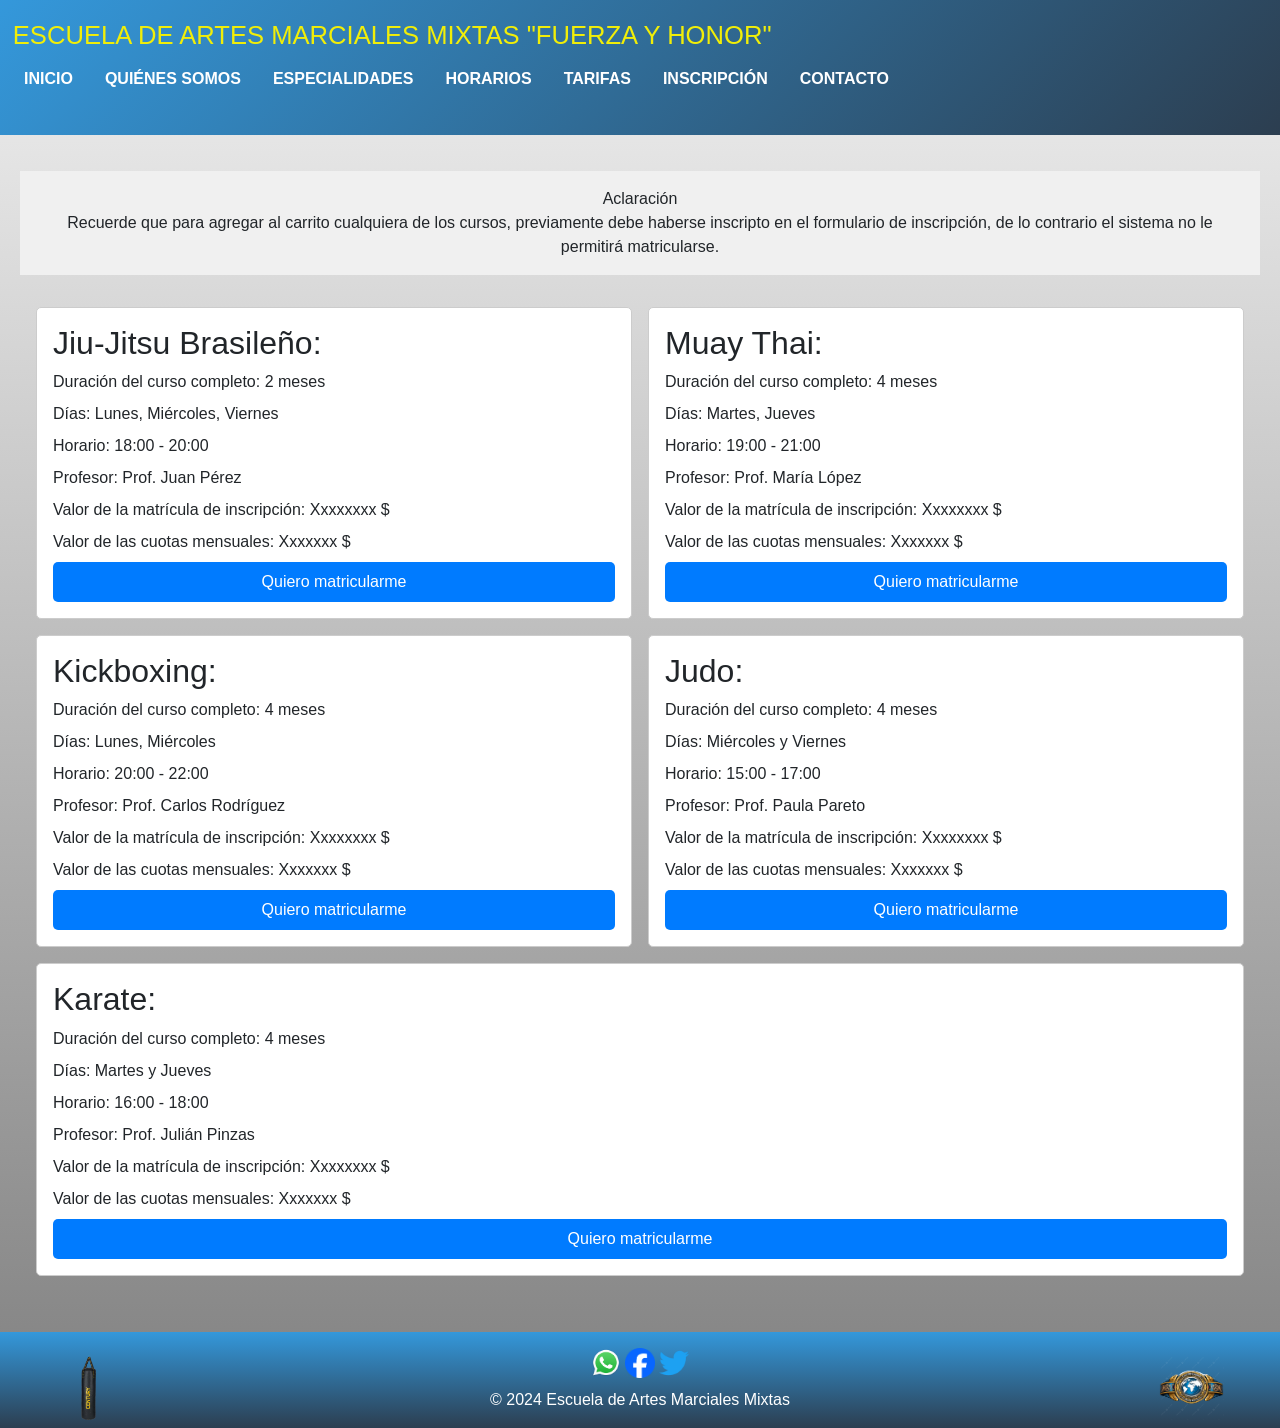
==== Tarifas/Tarifas.html @ 2010faba "first commit" ====
<!DOCTYPE html>
<html lang="es">

<head>
    <meta charset="UTF-8">
    <meta name="viewport" content="width=device-width, initial-scale=1.0">
    <title>Escuela de Artes Marciales Mixtas</title>
    <link rel="stylesheet" href="../estilos-generales.css">
    <link rel="stylesheet" href="./tarifas.css">
    <link rel="stylesheet" href="https://stackpath.bootstrapcdn.com/bootstrap/4.5.2/css/bootstrap.min.css">

    
    <link rel="icon"
        href="./imagenes/png-clipart-wwe-championship-world-heavyweight-championship-championship-belt-professional-wrestling-championship-boxing-professional-wrestling-gold.ico">

</head>

<body class="index-body">

    <header>
       
    </header>

    <main>
        <p class="aclaracion">Aclaración<br>Recuerde que para agregar al carrito cualquiera de los cursos, previamente debe haberse inscripto en el formulario de inscripción, de lo contrario el sistema no le permitirá matricularse.</p>
        
        <div class="grid-container">
            <div class="course">
                <h2>Jiu-Jitsu Brasileño:</h2>
                <p>Duración del curso completo: 2 meses</p>
                <p>Días: Lunes, Miércoles, Viernes</p>
                <p>Horario: 18:00 - 20:00</p>
                <p>Profesor: Prof. Juan Pérez</p>
                <p>Valor de la matrícula de inscripción: Xxxxxxxx $</p>
                <p>Valor de las cuotas mensuales: Xxxxxxx $</p>
                <button>Quiero matricularme</button>
            </div>
            <div class="course">
                <h2>Muay Thai:</h2>
                <p>Duración del curso completo: 4 meses</p>
                <p>Días: Martes, Jueves</p>
                <p>Horario: 19:00 - 21:00</p>
                <p>Profesor: Prof. María López</p>
                <p>Valor de la matrícula de inscripción: Xxxxxxxx $</p>
                <p>Valor de las cuotas mensuales: Xxxxxxx $</p>
                <button>Quiero matricularme</button>
            </div>
            <div class="course">
                <h2>Kickboxing:</h2>
                <p>Duración del curso completo: 4 meses</p>
                <p>Días: Lunes, Miércoles</p>
                <p>Horario: 20:00 - 22:00</p>
                <p>Profesor: Prof. Carlos Rodríguez</p>
                <p>Valor de la matrícula de inscripción: Xxxxxxxx $</p>
                <p>Valor de las cuotas mensuales: Xxxxxxx $</p>
                <button>Quiero matricularme</button>
            </div>
            <div class="course">
                <h2>Judo:</h2>
                <p>Duración del curso completo: 4 meses</p>
                <p>Días: Miércoles y Viernes</p>
                <p>Horario: 15:00 - 17:00</p>
                <p>Profesor: Prof. Paula Pareto</p>
                <p>Valor de la matrícula de inscripción: Xxxxxxxx $</p>
                <p>Valor de las cuotas mensuales: Xxxxxxx $</p>
                <button>Quiero matricularme</button>
            </div>
            <div class="course full-width">
                <h2>Karate:</h2>
                <p>Duración del curso completo: 4 meses</p>
                <p>Días: Martes y Jueves</p>
                <p>Horario: 16:00 - 18:00</p>
                <p>Profesor: Prof. Julián Pinzas</p>
                <p>Valor de la matrícula de inscripción: Xxxxxxxx $</p>
                <p>Valor de las cuotas mensuales: Xxxxxxx $</p>
                <button>Quiero matricularme</button>
            </div>
        </div>
    </main>

    <footer>
        
    </footer>



    <script src="../footer_header/footer_header.js"></script>
    <script src="../MenuResponsivo.js"></script>
</body>

</html>
---- estilos-generales.css ----
/* Estilos generales para todo el sitio */
header {
    background: linear-gradient(135deg, #3498db, #2c3e50); /* Degradado lineal de azul a negro */
    color: rgb(241, 238, 8); /* Color de texto */
    width: 100%;
    padding: 20px 0; /* Establece un relleno interior de 20 píxeles alrededor del contenido dentro del <header> */
    position: sticky; /* Hace que el header sea "pegajoso" */
    top: 0; /* El encabezado se pegará en la parte superior de la ventana */
    z-index: 1000; /* Asegura que el encabezado esté por encima de otros elementos */
    display: flex;
    flex-direction: row; /* especifica la dirección principal en la que los elementos secundarios del cuerpo se colocan dentro del flujo de contenido */
    flex-wrap: wrap;
    justify-content: space-between;
    align-items: center;

}

#titulo_pagina{
    padding-left: 0.5em;
    text-transform: uppercase;
    font-family: 'Copperplate', 'Copperplate Gothic', sans-serif;
    font-size: 1.6em
}


ul{

    display: flex; /* establece el modelo de caja flexible en el cuerpo del documento */
    flex-direction: row; /* especifica la dirección principal en la que los elementos secundarios del cuerpo se colocan dentro del flujo de contenido */
    flex-wrap: wrap;
    list-style: none;
    padding: 0; /* Elimina el relleno predeterminado */
    margin: 0; /* Elimina el margen predeterminado */
      
}


header nav ul li {
    margin-left: 1em; /* Establece un margen izquierdo de 2em entre cada elemento de lista */
    padding: 0.5em; /* Establece un relleno interior de 1em en cada elemento de lista */
    border-radius: 15px;
    
}

header nav ul li a {
    text-decoration: none; /* Elimina la decoración de texto predeterminada de los enlaces */
    text-transform: uppercase; /* Convierte el texto a mayúsculas */
    font-weight: bold;
    color: white;
}

header li:hover {
    background-color: rgba(216, 215, 215, 0.2); /* Transparencia del 20% */
    transition: 0.5s; /* Agrega una transición suave de 0.5 segundos al cambio de color de fondo */
}

.abrir, .cerrar{ 
    display: none;
}

.abrir {
    background: url('./imagenes/klipartz.com.png') no-repeat;
    background-size: contain; /* Ajusta la imagen al tamaño del botón */
    background-position: center; /* Centra la imagen dentro del botón */
    border: none;
    cursor: pointer;
    width: 100px;
    height: 50px;
    padding: 0; /* Elimina cualquier relleno del botón */
}

/* Estilo para el botón "cerrar" */
.cerrar {
    background: url('./imagenes/klipartz.com.png') no-repeat;
    background-size: contain; /* Ajusta la imagen al tamaño del botón */
    background-position: center; /* Centra la imagen dentro del botón */
    border: none;
    cursor: pointer;
    width: 100px;
    height: 50px;
    padding: 0; /* Elimina cualquier relleno del botón */
}

@media screen and (max-width: 800px) {

    .abrir, .cerrar{
        display:block;     
    }

    .abrir{
        margin-left: 20px !important; /* Espacio desde el borde izquierdo */
        margin-right: 0 !important;   /* Asegura que no haya espacio extra en el lado derecho */

    }

    .topnav {
        opacity: 0;
        visibility: hidden;
        position: absolute;
        top: 0;
        left: 0;
        right: 0;
        background: rgba(0, 0, 0, 0.9);
        height: 100vh;
        display: flex;
        justify-content: center;
        align-items: center;
        z-index: 1000;
        transition: opacity 0.3s ease, visibility 0.3s ease;
    }

    .topnav.visible {
        opacity: 1;
        visibility: visible;
    }

    .nav-list {
        display: flex;
        flex-direction: column;
        align-items: center;
        justify-content: center;
        
    }

    .nav-list  li{
        padding: 1em 0;
        margin: 0.5em 0;
    }

    ul .enlace{
        color: rgb(253, 253, 253);
    }

    h1{
       
        font-size: 1em !important;
    }

}

@media screen and (max-height: 600px) {
    .nav-list {
        flex-direction: row;
        flex-wrap: wrap;
    }

    .nav-list li {
        padding: 0.5em;
        margin: 0.5em;
    }

    .topnav {
        height: auto;
    }
}

body {
    background: linear-gradient(to bottom, #f0f0f0, #808080); /* Degradado de grises */
    font-family: Arial, sans-serif; /* Fuente de texto */
    margin: 0; /* Elimina márgenes predeterminados */
    padding: 0; /* Elimina relleno predeterminado */
    display: flex; /* establece el modelo de caja flexible en el cuerpo del documento */
    flex-direction: column; /* especifica la dirección principal en la que los elementos secundarios del cuerpo se colocan dentro del flujo de contenido */
    min-height: 100vh; /* Establece la altura mínima del cuerpo para ocupar toda la ventana */
}

main {
  
    flex: 1; /* Crece para ocupar todo el espacio disponible */
    padding: 20px;
}


p::selection{background-color: rgb(8, 114, 40);}

h1::selection{background-color: rgb(8, 114, 40);}


h2::selection{background-color: rgb(8, 114, 40);}

h3::selection{background-color: rgb(8, 114, 40);}

ul li::selection{background-color: rgb(8, 114, 40);}


footer {
    background: linear-gradient(to bottom, #3498db, #2c3e50); /* Degradado de azul a negro */
    color: white;
    padding-top: 1em;
    text-align: center; /* Centra el texto en el footer */
    width: 100%;
    bottom: 0;
    margin-top: 20px; /* Añade un margen superior para separar del main */
    position: relative; /* Permite que el footer se posicione normalmente en el flujo del documento */

}

.footer-content {
    display: flex;
    justify-content: space-between;
    align-items: center;
    max-width: 1200px;
    margin: 0 auto;
    padding: 0 1em;
}

.left img, .right img {
    width: 65px;
}

.center {
    text-align: center;
}

.right img {
    width: 65px;
    transition: opacity 1s ease-in-out;
    opacity: 1;
}

.right img:hover {
    opacity: 0.5;
}

.bolsa{
    
    animation-name: rotacion; /*nombre de la animacion */
    animation-iteration-count: infinite; /*cantidad de veces que se repita la animacion */
    animation-duration: 2s;/*duracion de la animacion */
}

@keyframes rotacion {
    from {
        transform: rotateY(0deg);
    }

    to {
        transform: rotateY(360deg);
    }
}

.belt img {
    width: 65px;
    
    /* transform: translateX(-1000%); */
    transition: opacity 1s ease-in-out; /*Aplica una transición de opacidad de 1 segundo con una curva de velocidad Lento-Normal-Lento*/
    opacity: 1;/*la imagen es visible */
}

.belt img:hover {
    opacity: 0.5; /*al acercar el cursor la imagen se vuelve semi-transparente */
}

.social-icons {
    flex-direction: column;
    gap: 10px;
}

.social-icons .icon img {
    width: 30px;
    height: 30px;
    transition: opacity 0.3s ease; /* Transición suave */
}

.social-icons .icon:hover img {
    opacity: 0.3; /* Aumenta la opacidad al pasar el cursor */
}

footer p {
    margin-top: 10px;
    color: white;
}

@media (max-width: 600px) {
    .footer-content {
        flex-direction: column;
        align-items: center;
    }
}
---- Tarifas/tarifas.css ----
.aclaracion {
    padding: 1rem;
    background-color: #f0f0f0;
    margin: 1rem 0;
    text-align: center;
}

.grid-container {
    display: grid;
    grid-template-columns: repeat(2, 1fr);
    gap: 1rem;
    padding: 1rem;
}

.course {
    background-color: #ffffff;
    padding: 1rem;
    border: 1px solid #ccc;
    border-radius: 5px;
}

.course h2 {
    margin-top: 0;
}

.course p {
    margin: 0.5rem 0;
}

.course button {
    display: block;
    width: 100%;
    padding: 0.5rem;
    background-color: #007bff;
    color: white;
    border: none;
    border-radius: 5px;
    cursor: pointer;
}

.course button:hover {
    background-color: #0056b3;
}

.full-width {
    grid-column: span 2;
}

@media (max-width: 768px) {
    .grid-container {
        grid-template-columns: 1fr;
        display: flex;
        flex-direction: column;
        width: 100%;
        box-sizing: border-box;
    }
}
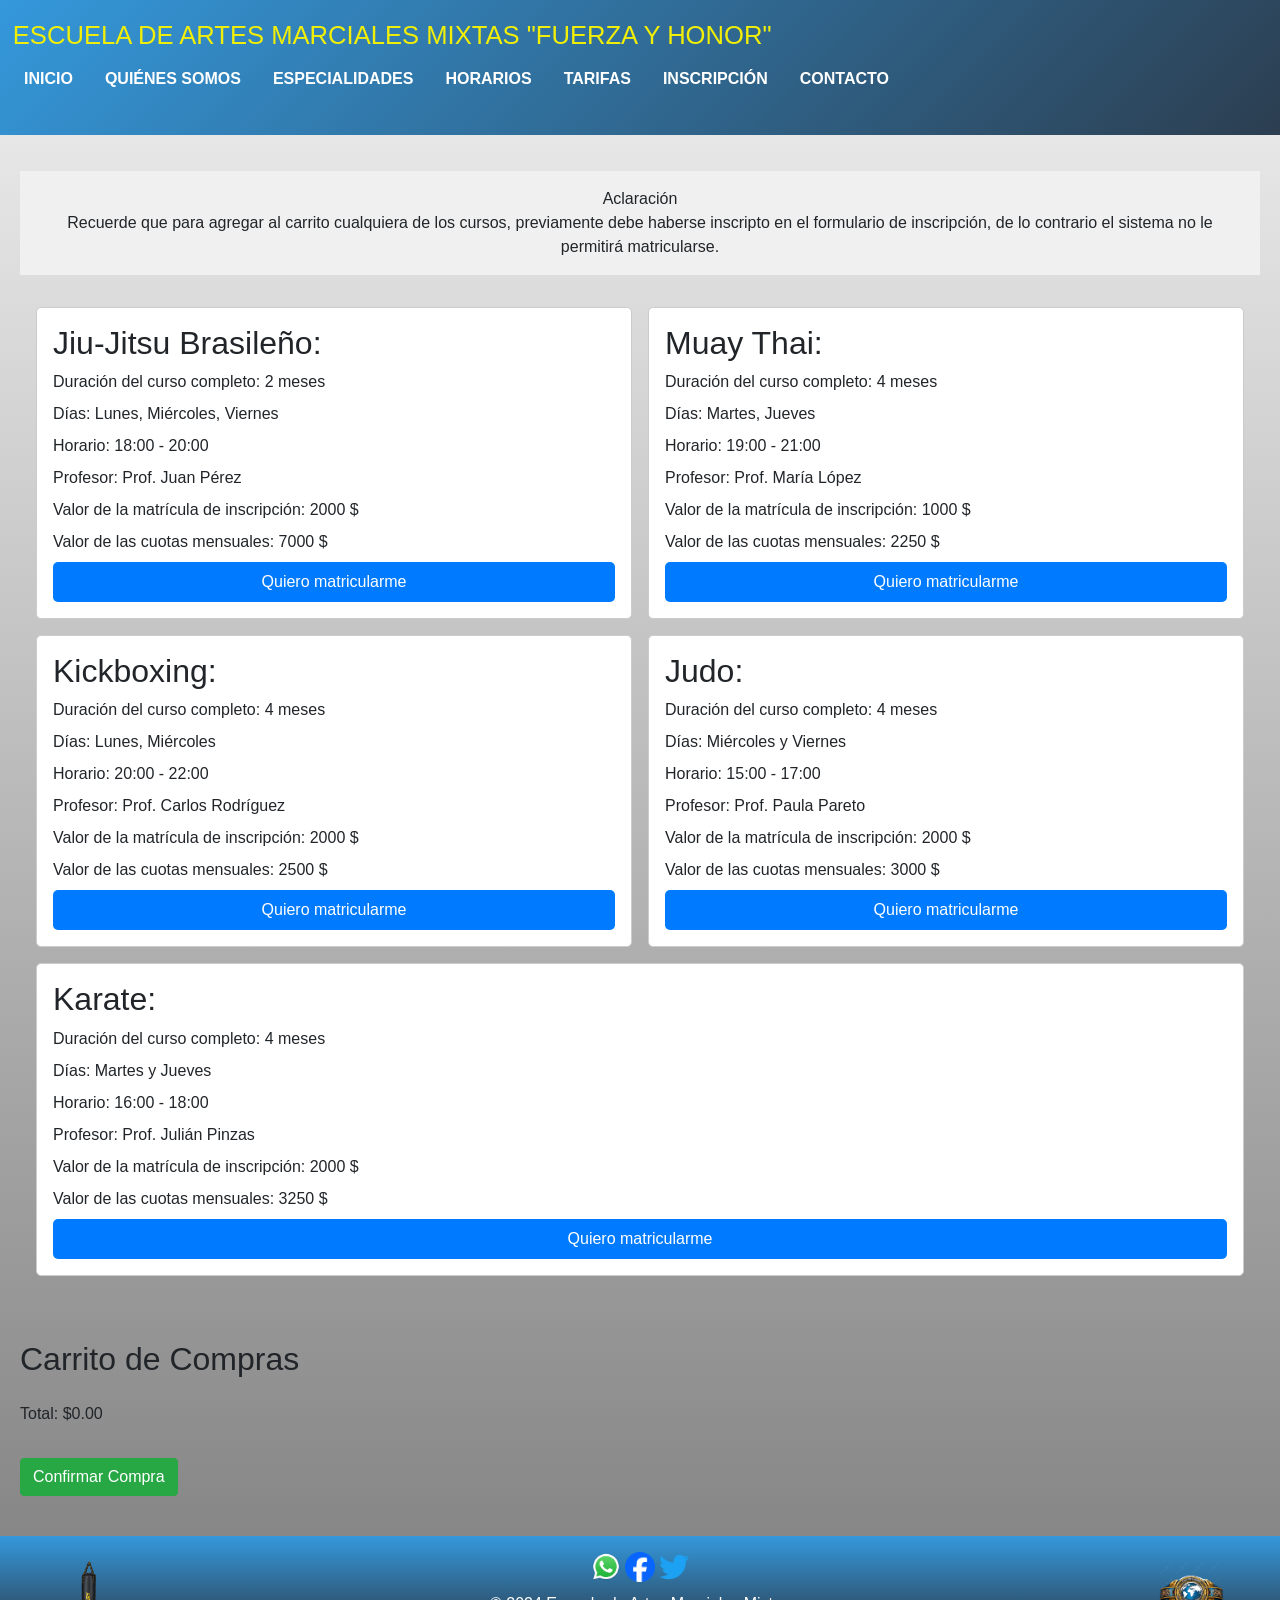
==== commit b3c897ca: "final" ====
--- a/Tarifas/Tarifas.html
+++ b/Tarifas/Tarifas.html
@@ -8,73 +8,76 @@
     <link rel="stylesheet" href="../estilos-generales.css">
     <link rel="stylesheet" href="./tarifas.css">
     <link rel="stylesheet" href="https://stackpath.bootstrapcdn.com/bootstrap/4.5.2/css/bootstrap.min.css">
-
-    
-    <link rel="icon"
-        href="./imagenes/png-clipart-wwe-championship-world-heavyweight-championship-championship-belt-professional-wrestling-championship-boxing-professional-wrestling-gold.ico">
-
+    <link rel="icon" href="./imagenes/png-clipart-wwe-championship-world-heavyweight-championship-championship-belt-professional-wrestling-championship-boxing-professional-wrestling-gold.ico">
 </head>
 
 <body class="index-body">
-
     <header>
        
     </header>
 
-    <main>
+    <main id="app">
         <p class="aclaracion">Aclaración<br>Recuerde que para agregar al carrito cualquiera de los cursos, previamente debe haberse inscripto en el formulario de inscripción, de lo contrario el sistema no le permitirá matricularse.</p>
         
         <div class="grid-container">
-            <div class="course">
+            <div class="course" data-course="Jiu-Jitsu Brasileño" data-price="16000">
                 <h2>Jiu-Jitsu Brasileño:</h2>
                 <p>Duración del curso completo: 2 meses</p>
                 <p>Días: Lunes, Miércoles, Viernes</p>
                 <p>Horario: 18:00 - 20:00</p>
                 <p>Profesor: Prof. Juan Pérez</p>
-                <p>Valor de la matrícula de inscripción: Xxxxxxxx $</p>
-                <p>Valor de las cuotas mensuales: Xxxxxxx $</p>
-                <button>Quiero matricularme</button>
+                <p>Valor de la matrícula de inscripción: 2000 $</p>
+                <p>Valor de las cuotas mensuales: 7000 $</p>
+                <button class="btn btn-primary add-to-cart">Quiero matricularme</button>
             </div>
-            <div class="course">
+            <div class="course" data-course="Muay Thai" data-price="10000">
                 <h2>Muay Thai:</h2>
                 <p>Duración del curso completo: 4 meses</p>
                 <p>Días: Martes, Jueves</p>
                 <p>Horario: 19:00 - 21:00</p>
                 <p>Profesor: Prof. María López</p>
-                <p>Valor de la matrícula de inscripción: Xxxxxxxx $</p>
-                <p>Valor de las cuotas mensuales: Xxxxxxx $</p>
-                <button>Quiero matricularme</button>
+                <p>Valor de la matrícula de inscripción: 1000 $</p>
+                <p>Valor de las cuotas mensuales: 2250 $</p>
+                <button class="btn btn-primary add-to-cart">Quiero matricularme</button>
             </div>
-            <div class="course">
+            <div class="course" data-course="Kickboxing" data-price="12000">
                 <h2>Kickboxing:</h2>
                 <p>Duración del curso completo: 4 meses</p>
                 <p>Días: Lunes, Miércoles</p>
                 <p>Horario: 20:00 - 22:00</p>
                 <p>Profesor: Prof. Carlos Rodríguez</p>
-                <p>Valor de la matrícula de inscripción: Xxxxxxxx $</p>
-                <p>Valor de las cuotas mensuales: Xxxxxxx $</p>
-                <button>Quiero matricularme</button>
+                <p>Valor de la matrícula de inscripción: 2000 $</p>
+                <p>Valor de las cuotas mensuales: 2500 $</p>
+                <button class="btn btn-primary add-to-cart">Quiero matricularme</button>
             </div>
-            <div class="course">
+            <div class="course" data-course="Judo" data-price="14000">
                 <h2>Judo:</h2>
                 <p>Duración del curso completo: 4 meses</p>
                 <p>Días: Miércoles y Viernes</p>
                 <p>Horario: 15:00 - 17:00</p>
                 <p>Profesor: Prof. Paula Pareto</p>
-                <p>Valor de la matrícula de inscripción: Xxxxxxxx $</p>
-                <p>Valor de las cuotas mensuales: Xxxxxxx $</p>
-                <button>Quiero matricularme</button>
+                <p>Valor de la matrícula de inscripción: 2000 $</p>
+                <p>Valor de las cuotas mensuales: 3000 $</p>
+                <button class="btn btn-primary add-to-cart">Quiero matricularme</button>
             </div>
-            <div class="course full-width">
+            <div class="course full-width" data-course="Karate" data-price="15000">
                 <h2>Karate:</h2>
                 <p>Duración del curso completo: 4 meses</p>
                 <p>Días: Martes y Jueves</p>
                 <p>Horario: 16:00 - 18:00</p>
                 <p>Profesor: Prof. Julián Pinzas</p>
-                <p>Valor de la matrícula de inscripción: Xxxxxxxx $</p>
-                <p>Valor de las cuotas mensuales: Xxxxxxx $</p>
-                <button>Quiero matricularme</button>
+                <p>Valor de la matrícula de inscripción: 2000 $</p>
+                <p>Valor de las cuotas mensuales: 3250 $</p>
+                <button class="btn btn-primary add-to-cart">Quiero matricularme</button>
             </div>
+        </div>
+
+        <div id="cart" class="mt-5">
+            <h2>Carrito de Compras</h2>
+            <ul id="cart-items" class="list-group"></ul>
+            <p id="total-price" class="mt-3">Total: $0</p>
+            <button id="confirm-purchase" class="btn btn-success mt-3">Confirmar Compra</button>
+            <p id="confirmation-message" class="mt-3" style="display: none;">Compra confirmada. ¡Gracias por su compra!</p>
         </div>
     </main>
 
@@ -83,9 +86,12 @@
     </footer>
 
 
-
+    <script src="https://code.jquery.com/jquery-3.5.1.slim.min.js"></script>
+    <script src="https://cdn.jsdelivr.net/npm/@popperjs/core@2.6.0/dist/umd/popper.min.js"></script>
+    <script src="https://maxcdn.bootstrapcdn.com/bootstrap/4.5.2/js/bootstrap.min.js"></script>
     <script src="../footer_header/footer_header.js"></script>
     <script src="../MenuResponsivo.js"></script>
+    <script src="Carrito.js"></script>
 </body>
 
 </html>
